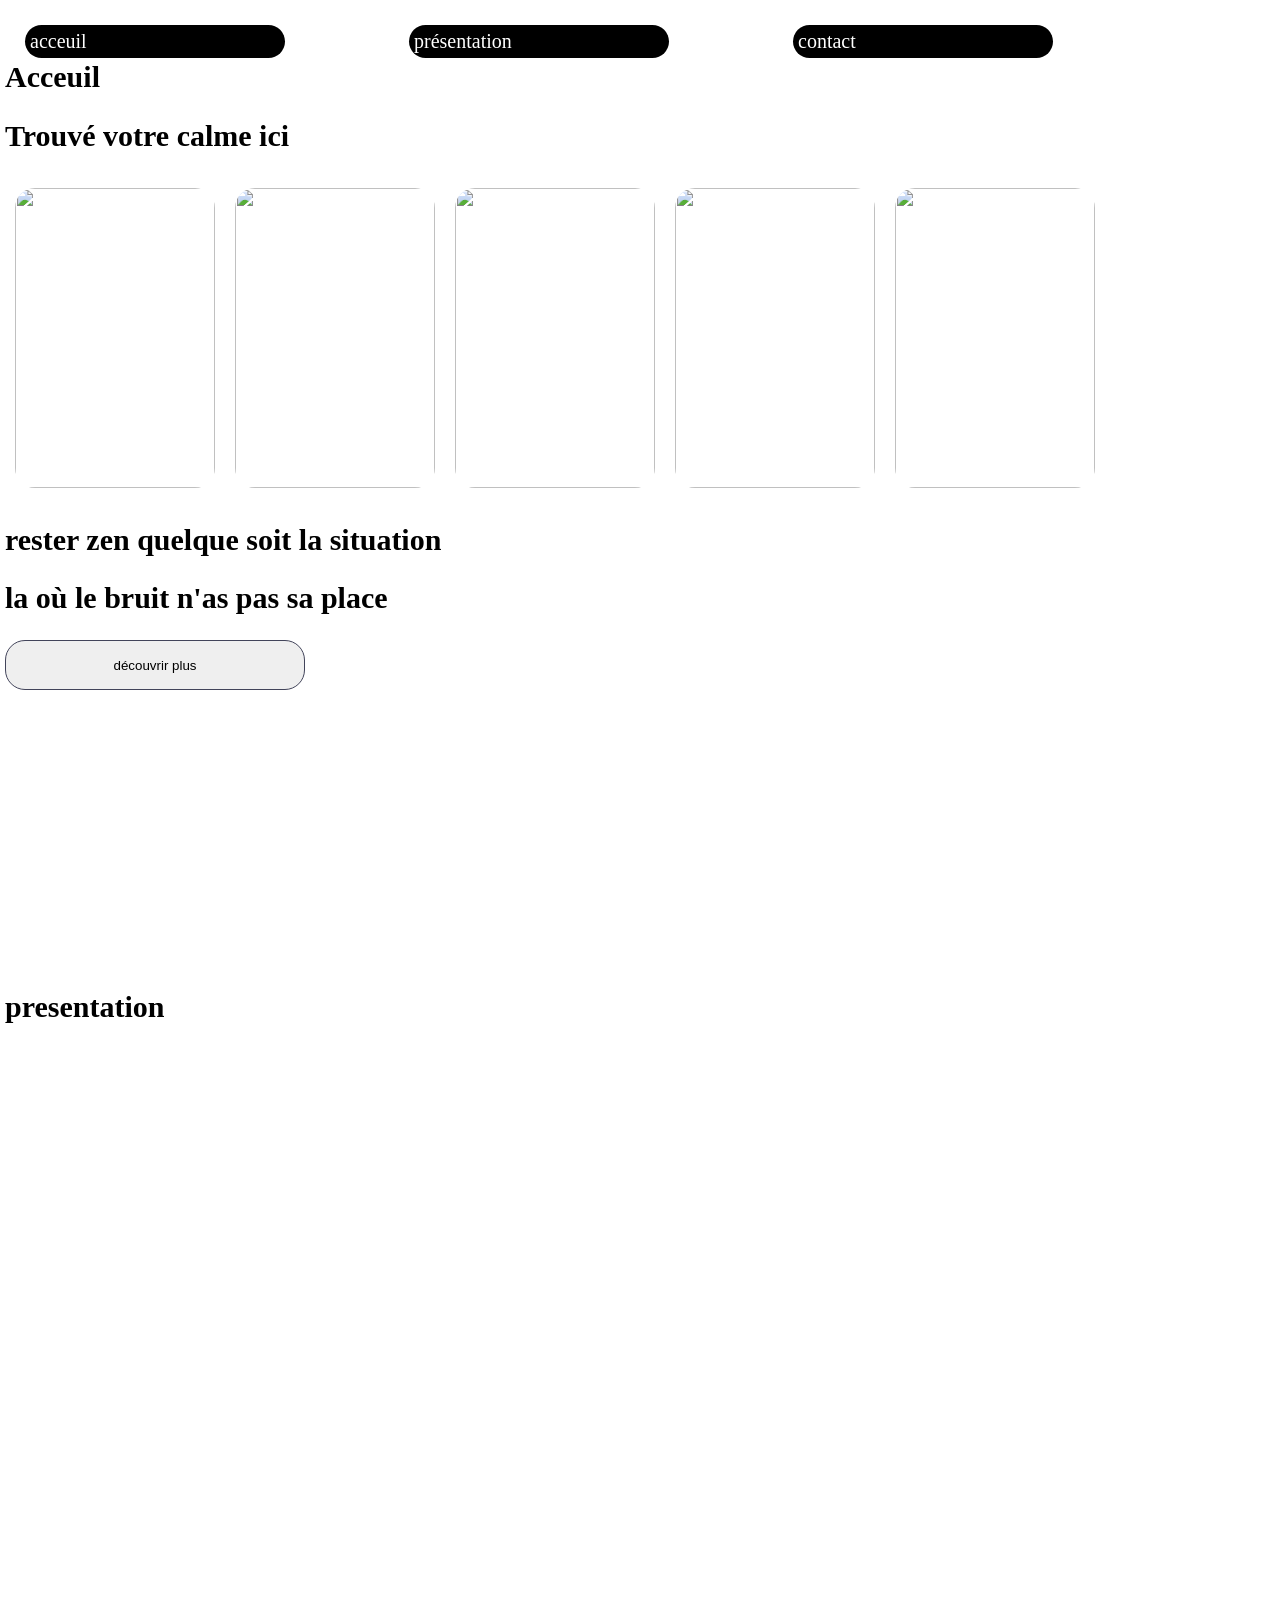
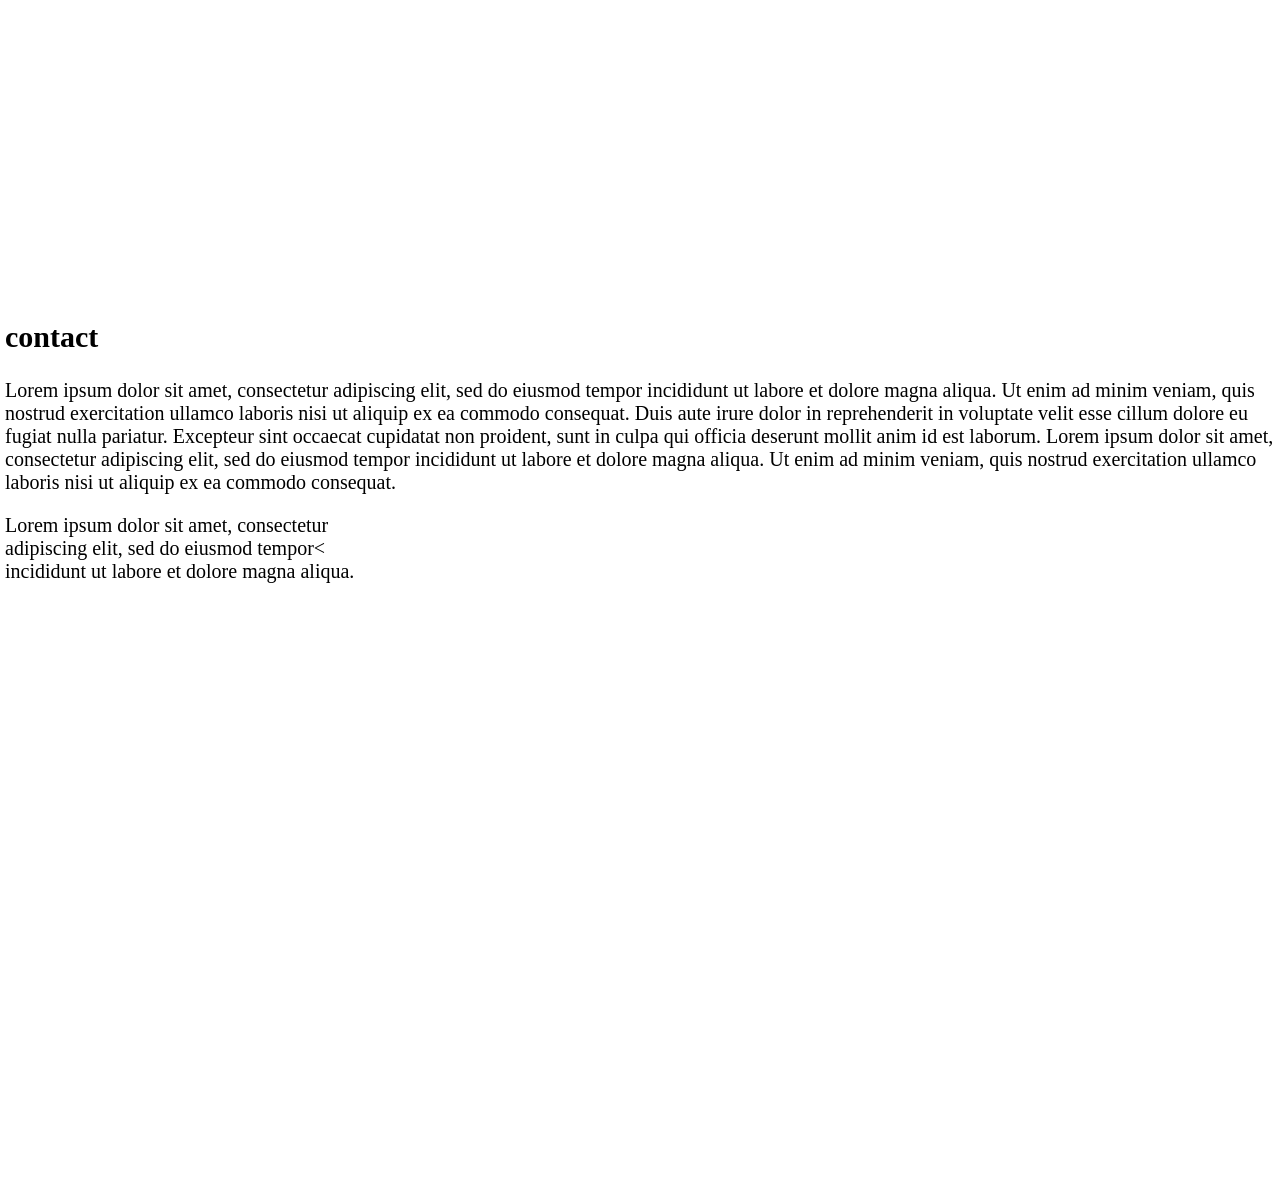
==== acceuil.html @ 3d0328b1 "Add files via upload" ====
<!DOCTYPE html>
<html>

<head>
  <link rel="stylesheet" href="style2.css">
  <script src="script.js"></script>
  <meta charset="UTF-8">
  <meta name="viewport" content="width=device-width, initial-scale=1">
  <title></title>
</head>

<body>
<header>
  <a href="#acceuil">acceuil</a>
  <a href="#presentation">présentation</a>
  <a href="#contact">contact</a>
</header> 
<section id="acceuil">
  <h1>Acceuil</h1>
<h2>Trouvé votre calme ici</h2>
<div class="container">
  <img src="/second/4dcb4a4614b727ba961dc55a13b85043.jpg" alt="" />
  <img src="/second/83fffff4ed17bb43c567ce659638f786.jpg" alt="">
  <img src="/second/3f14d8160b932f9334bf435d0e0bf115.jpg" alt="">
  <img srcset="" src="/second/164726af4f47f827d112cfdb38324d8b.jpg" alt="">
  <img src="/second/2014bc3315f15a80dbf895bf201782bc.jpg" alt="">
</div>
<h2>rester zen quelque soit la situation</h2>
<h2>la où le bruit n'as pas sa place</h2>
<button type="submit" onclick="gol(#presentation)" class="plus">découvrir plus</button>
</section>
<section id="presentation">
  <h1>presentation</h1>

</section>
<section id="contact">
  <h1>contact</h1>
  <p>Lorem ipsum dolor sit amet, consectetur adipiscing elit, sed do eiusmod tempor incididunt ut labore et dolore magna aliqua. Ut enim ad minim veniam, quis nostrud exercitation ullamco laboris nisi ut aliquip ex ea commodo consequat. Duis aute irure dolor in reprehenderit in voluptate velit esse cillum dolore eu fugiat nulla pariatur. Excepteur sint occaecat cupidatat non proident, sunt in culpa qui officia deserunt mollit anim id est laborum.

Lorem ipsum dolor sit amet, consectetur adipiscing elit, sed do eiusmod tempor incididunt ut labore et dolore magna aliqua. Ut enim ad minim veniam, quis nostrud exercitation ullamco laboris nisi ut aliquip ex ea commodo consequat.</p>
<p>Lorem ipsum dolor sit amet, consectetur <br> adipiscing elit, sed do eiusmod tempor<<br> incididunt ut labore et dolore magna aliqua.</p>
</section>
</body>

</html>
---- style2.css ----
body{
  font-family: cursive;
  padding: 5px;
  margin: 0;
  font-size: 20px;
  max-width:100%;
  min-height:100vh;
  background-image: url(/second/bg.png);
  background-size: cover;
  background-position: center;
  background-attachment: fixed; /* ✅ C'EST CETTE LIGNE QUI RÉPARE TOUT */
  background-repeat: no-repeat;
}
header{
  position: fixed;
  backdrop-filter: blur(20px);
  width: 90%;
  height:3vh;
  margin: 10px;
  border-radius: 20px;
  padding:10px;
  display: grid;
  grid-template-columns: 1fr 1fr 1fr;
}
header a{
  text-decoration: none;
  background: #000;
  border-radius: 20px;
  padding:5px;
  width:65%;
  color: #fff;
  font-size:20px;
  margin-bottom:10px;
}
section{
  width: 100%;
  height: 100vh;
  padding-top:30px;
} 
.container{
  display: flex;
  overflow: scroll;
  max-height: 50%;
}
.container img{
  width:200px;
  height: 300px;
  margin:10px;
  border-radius:20px;
}
.container img::hover{
  scale:1.2;
}
.plus{
  width: 300px;
  height:50px;
  border-radius: 20px;
  border: 1px solid #42445A;
}
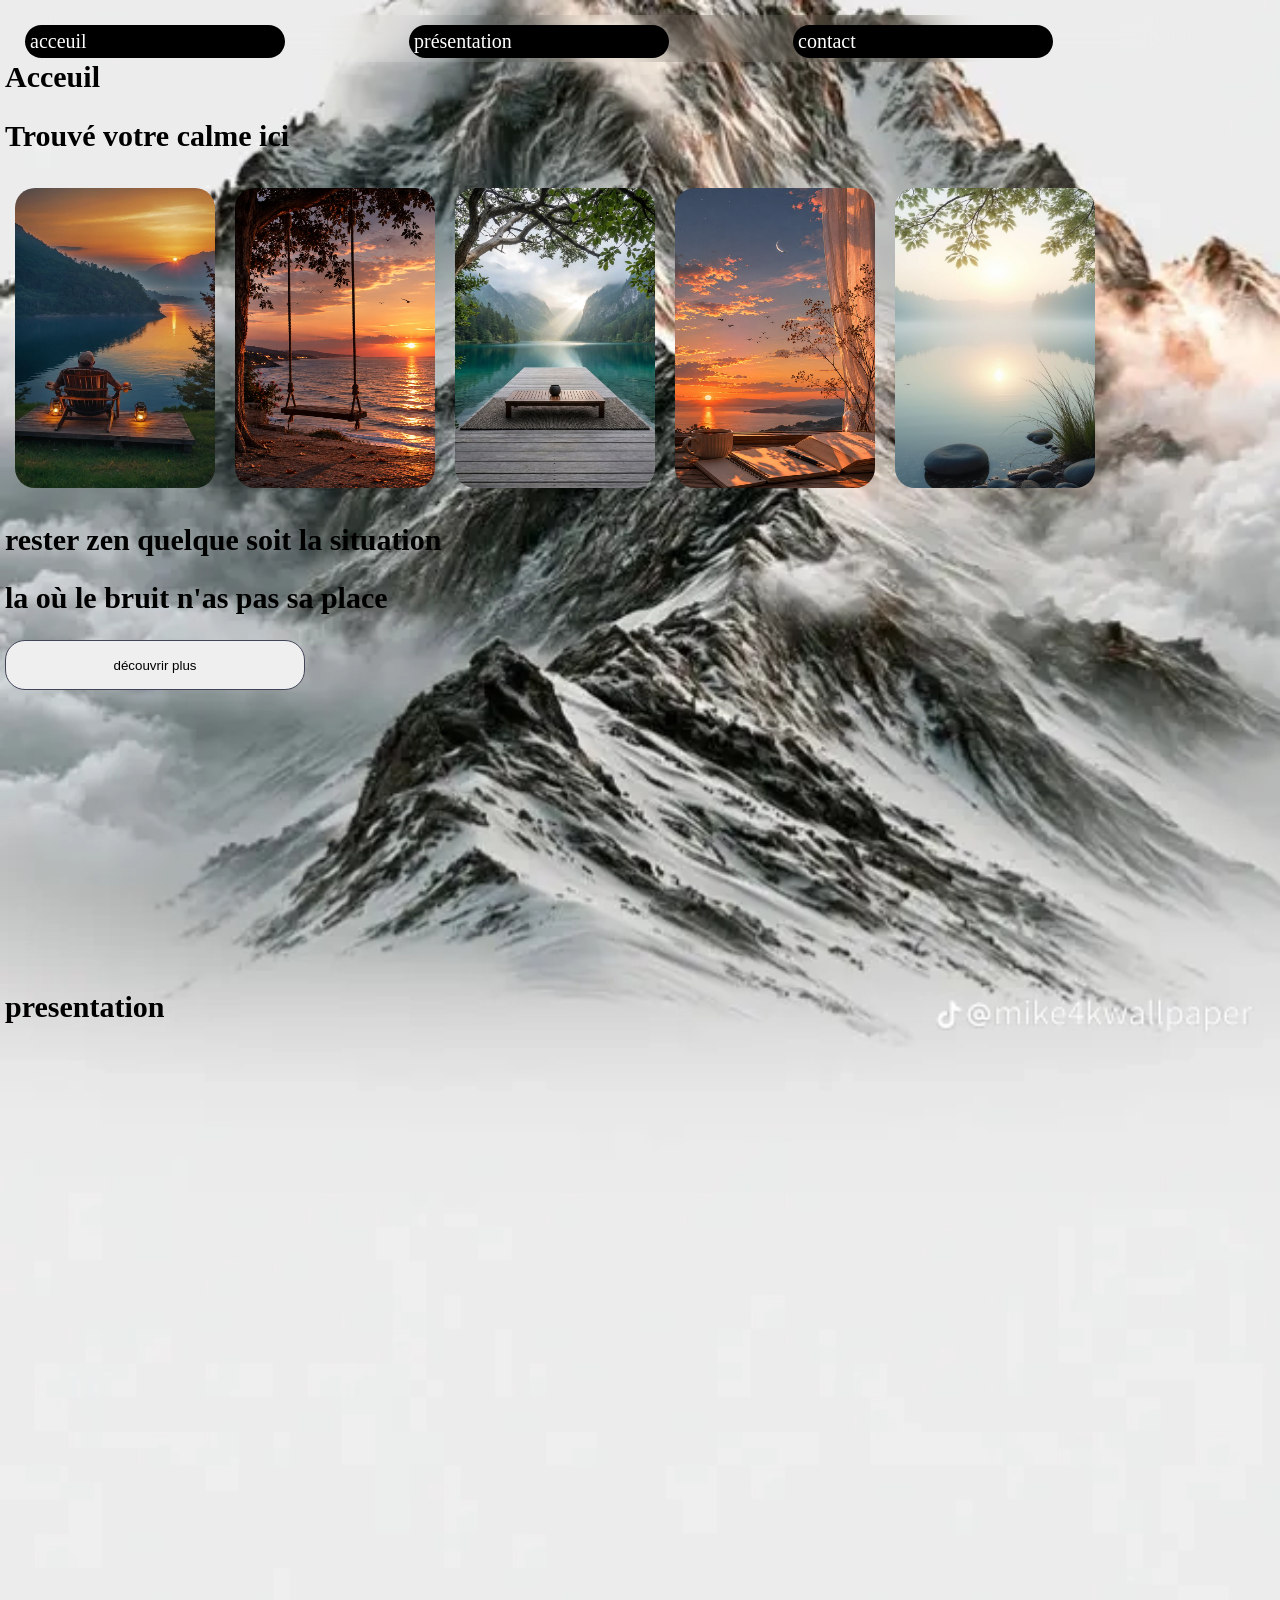
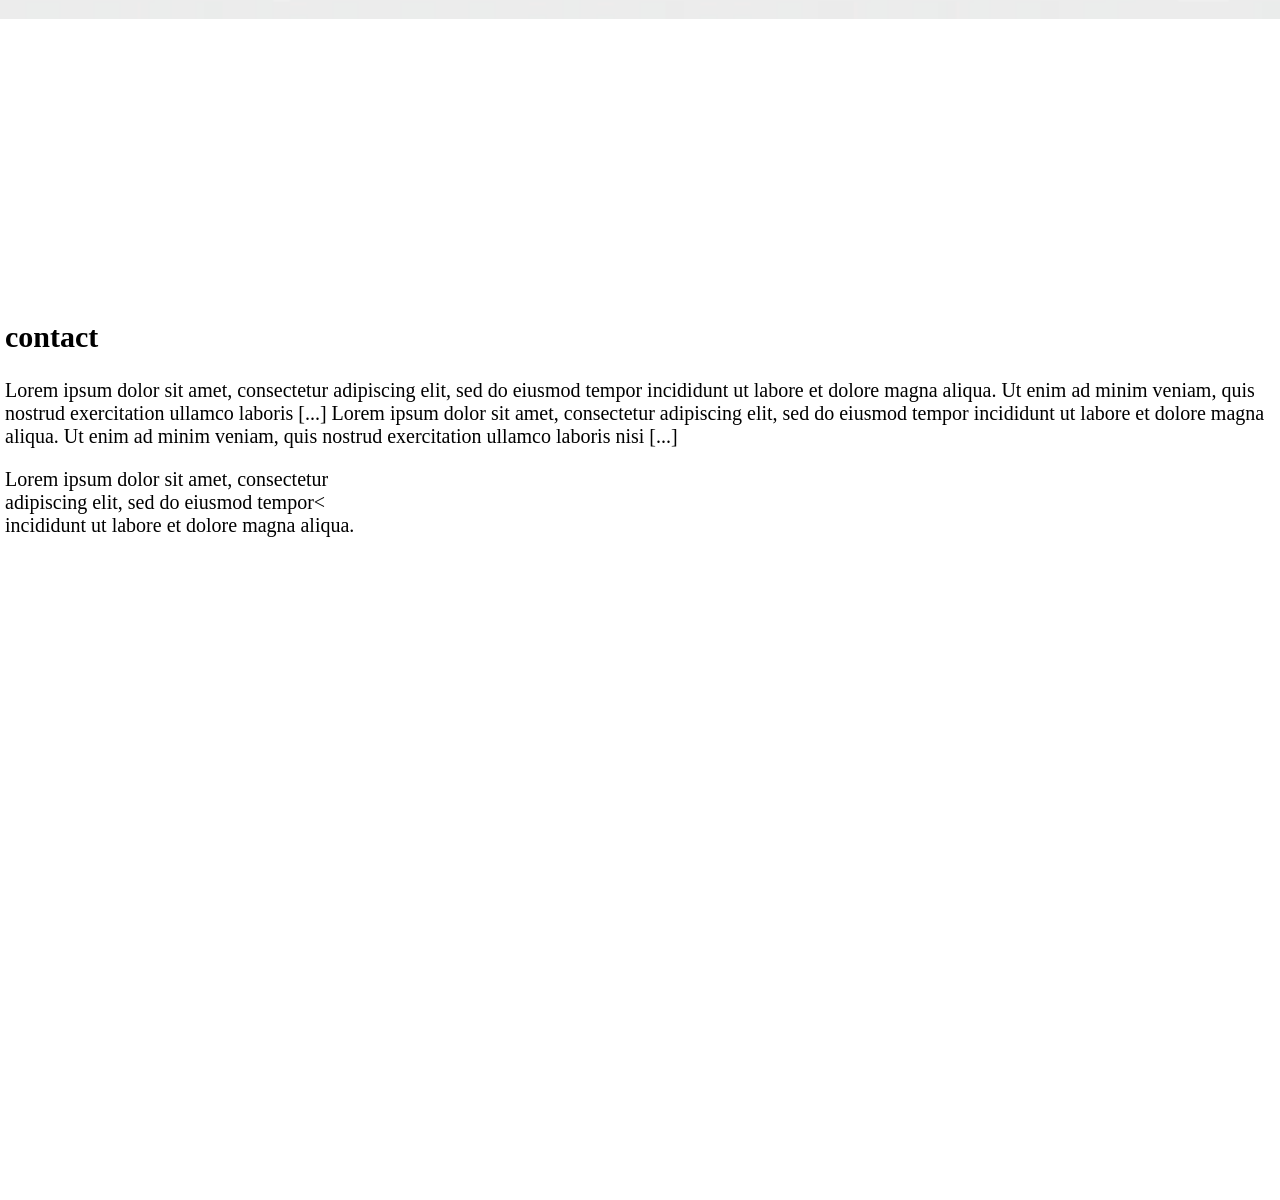
==== commit e0097c94: "Remove '/second/' prefix from image src paths in acceuil.html" ====
--- a/acceuil.html
+++ b/acceuil.html
@@ -19,11 +19,11 @@
   <h1>Acceuil</h1>
 <h2>Trouvé votre calme ici</h2>
 <div class="container">
-  <img src="/second/4dcb4a4614b727ba961dc55a13b85043.jpg" alt="" />
-  <img src="/second/83fffff4ed17bb43c567ce659638f786.jpg" alt="">
-  <img src="/second/3f14d8160b932f9334bf435d0e0bf115.jpg" alt="">
-  <img srcset="" src="/second/164726af4f47f827d112cfdb38324d8b.jpg" alt="">
-  <img src="/second/2014bc3315f15a80dbf895bf201782bc.jpg" alt="">
+  <img src="4dcb4a4614b727ba961dc55a13b85043.jpg" alt="" />
+  <img src="83fffff4ed17bb43c567ce659638f786.jpg" alt="">
+  <img src="3f14d8160b932f9334bf435d0e0bf115.jpg" alt="">
+  <img srcset="" src="164726af4f47f827d112cfdb38324d8b.jpg" alt="">
+  <img src="2014bc3315f15a80dbf895bf201782bc.jpg" alt="">
 </div>
 <h2>rester zen quelque soit la situation</h2>
 <h2>la où le bruit n'as pas sa place</h2>
@@ -35,11 +35,11 @@
 </section>
 <section id="contact">
   <h1>contact</h1>
-  <p>Lorem ipsum dolor sit amet, consectetur adipiscing elit, sed do eiusmod tempor incididunt ut labore et dolore magna aliqua. Ut enim ad minim veniam, quis nostrud exercitation ullamco laboris nisi ut aliquip ex ea commodo consequat. Duis aute irure dolor in reprehenderit in voluptate velit esse cillum dolore eu fugiat nulla pariatur. Excepteur sint occaecat cupidatat non proident, sunt in culpa qui officia deserunt mollit anim id est laborum.
+  <p>Lorem ipsum dolor sit amet, consectetur adipiscing elit, sed do eiusmod tempor incididunt ut labore et dolore magna aliqua. Ut enim ad minim veniam, quis nostrud exercitation ullamco laboris [...]
 
-Lorem ipsum dolor sit amet, consectetur adipiscing elit, sed do eiusmod tempor incididunt ut labore et dolore magna aliqua. Ut enim ad minim veniam, quis nostrud exercitation ullamco laboris nisi ut aliquip ex ea commodo consequat.</p>
+Lorem ipsum dolor sit amet, consectetur adipiscing elit, sed do eiusmod tempor incididunt ut labore et dolore magna aliqua. Ut enim ad minim veniam, quis nostrud exercitation ullamco laboris nisi [...]
 <p>Lorem ipsum dolor sit amet, consectetur <br> adipiscing elit, sed do eiusmod tempor<<br> incididunt ut labore et dolore magna aliqua.</p>
 </section>
 </body>
 
-</html>+</html>
--- a/style2.css
+++ b/style2.css
@@ -5,7 +5,7 @@
   font-size: 20px;
   max-width:100%;
   min-height:100vh;
-  background-image: url(/second/bg.png);
+  background-image: url(bg.png);
   background-size: cover;
   background-position: center;
   background-attachment: fixed; /* ✅ C'EST CETTE LIGNE QUI RÉPARE TOUT */
@@ -56,4 +56,4 @@
   height:50px;
   border-radius: 20px;
   border: 1px solid #42445A;
-}+}
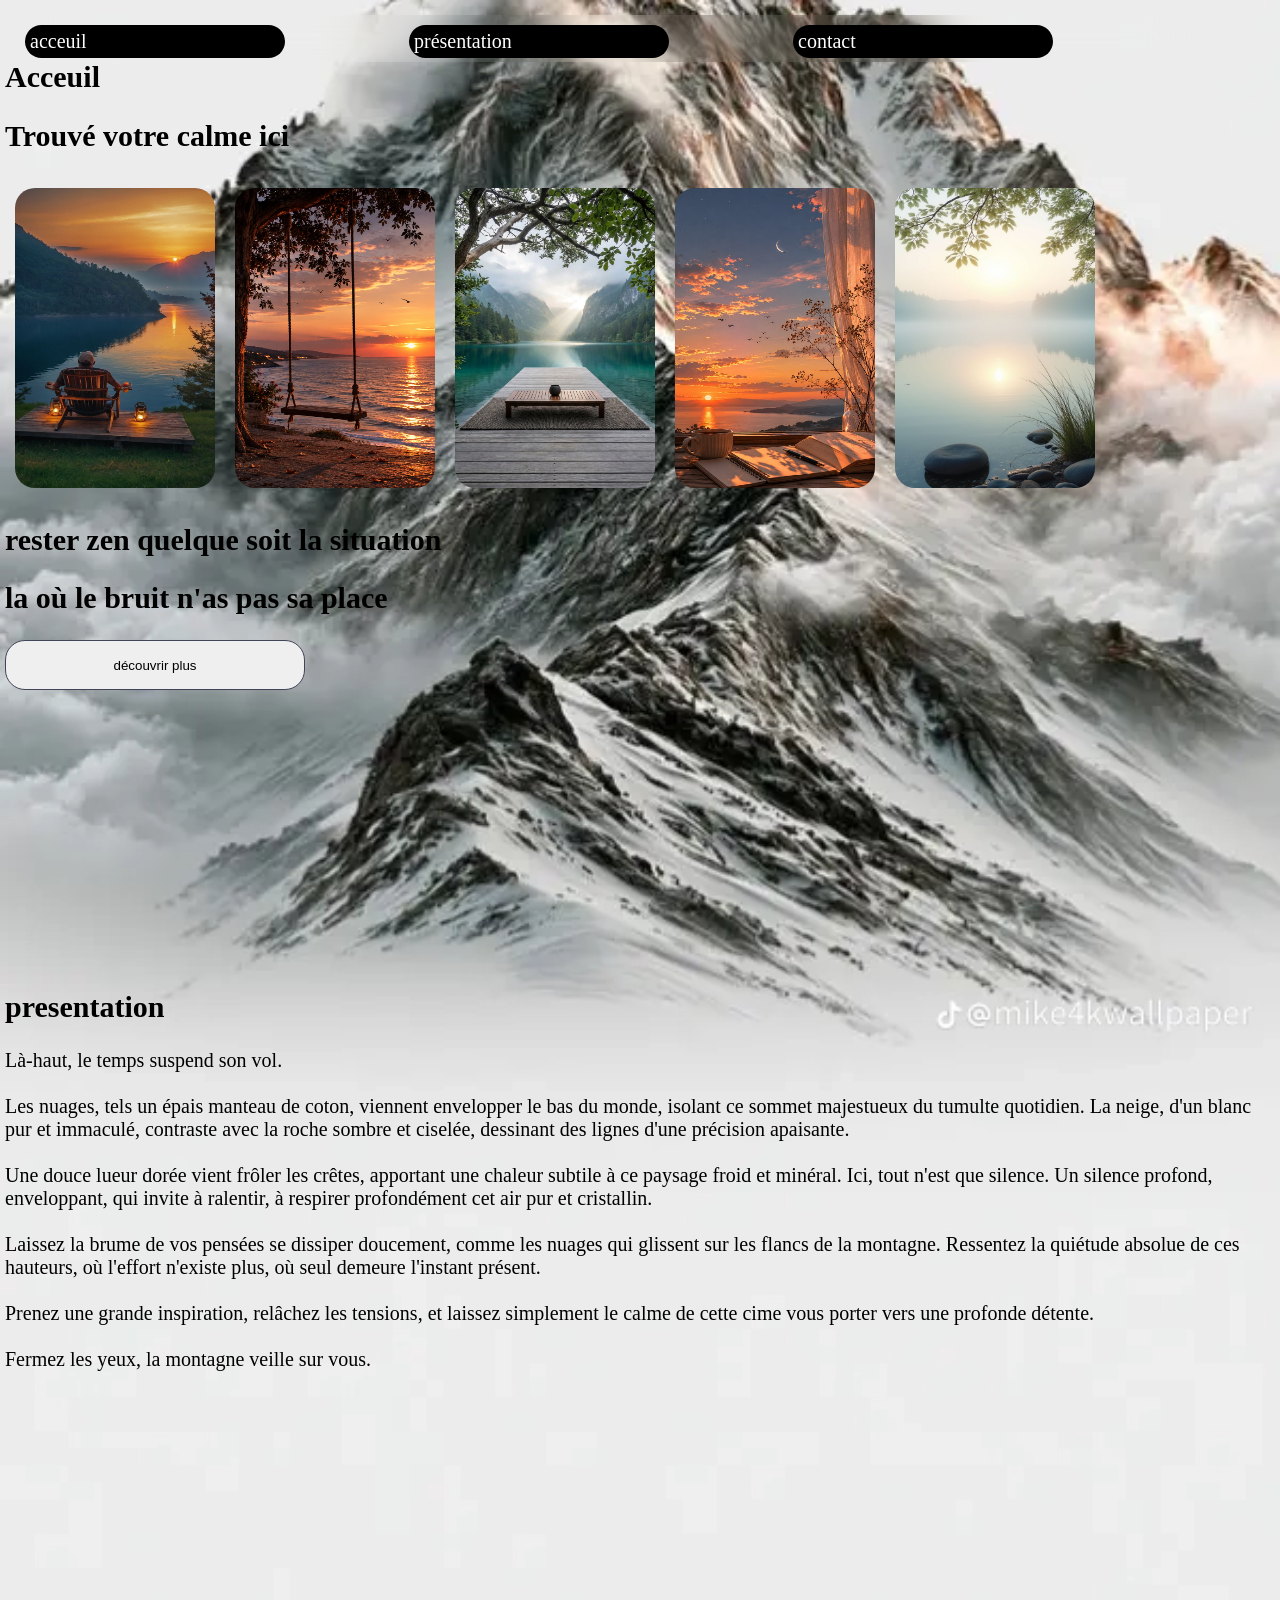
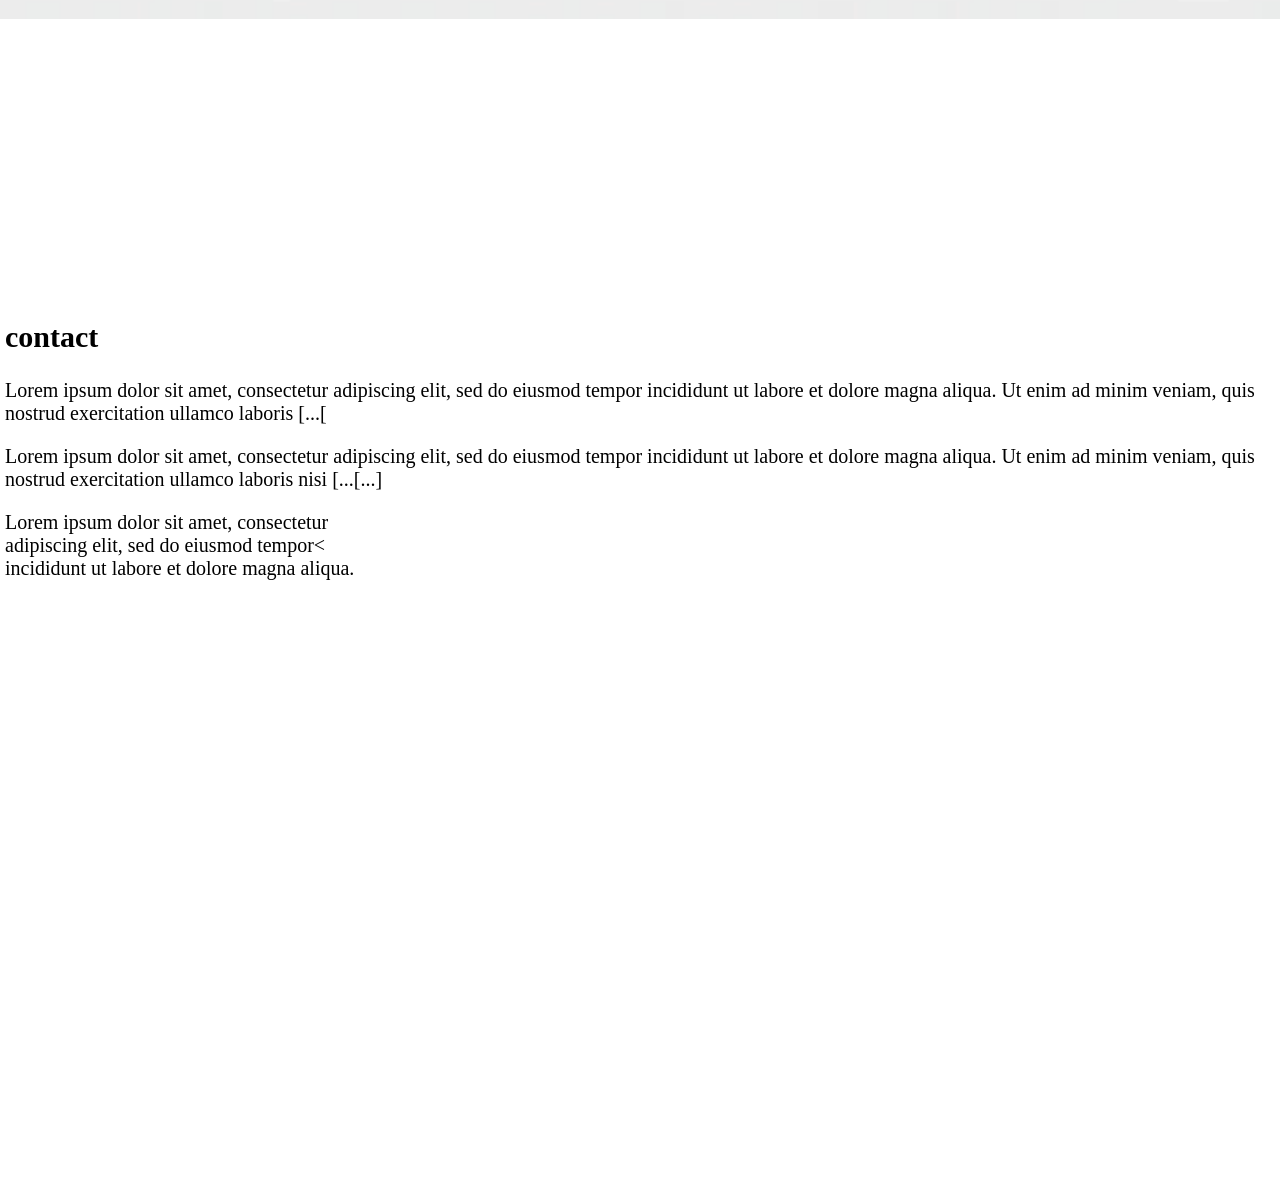
==== commit cac36893: "Add mountain paragraph to presentation section" ====
--- a/acceuil.html
+++ b/acceuil.html
@@ -27,17 +27,28 @@
 </div>
 <h2>rester zen quelque soit la situation</h2>
 <h2>la où le bruit n'as pas sa place</h2>
-<button type="submit" onclick="gol(#presentation)" class="plus">découvrir plus</button>
+<button type="submit" onclick="gol('#presentation')" class="plus">découvrir plus</button>
 </section>
 <section id="presentation">
   <h1>presentation</h1>
+  <p>Là-haut, le temps suspend son vol.<br><br>
+
+Les nuages, tels un épais manteau de coton, viennent envelopper le bas du monde, isolant ce sommet majestueux du tumulte quotidien. La neige, d'un blanc pur et immaculé, contraste avec la roche sombre et ciselée, dessinant des lignes d'une précision apaisante.<br><br>
+
+Une douce lueur dorée vient frôler les crêtes, apportant une chaleur subtile à ce paysage froid et minéral. Ici, tout n'est que silence. Un silence profond, enveloppant, qui invite à ralentir, à respirer profondément cet air pur et cristallin.<br><br>
+
+Laissez la brume de vos pensées se dissiper doucement, comme les nuages qui glissent sur les flancs de la montagne. Ressentez la quiétude absolue de ces hauteurs, où l'effort n'existe plus, où seul demeure l'instant présent.<br><br>
+
+Prenez une grande inspiration, relâchez les tensions, et laissez simplement le calme de cette cime vous porter vers une profonde détente.<br><br>
+
+Fermez les yeux, la montagne veille sur vous.</p>
 
 </section>
 <section id="contact">
   <h1>contact</h1>
-  <p>Lorem ipsum dolor sit amet, consectetur adipiscing elit, sed do eiusmod tempor incididunt ut labore et dolore magna aliqua. Ut enim ad minim veniam, quis nostrud exercitation ullamco laboris [...]
+  <p>Lorem ipsum dolor sit amet, consectetur adipiscing elit, sed do eiusmod tempor incididunt ut labore et dolore magna aliqua. Ut enim ad minim veniam, quis nostrud exercitation ullamco laboris [...[</p>
 
-Lorem ipsum dolor sit amet, consectetur adipiscing elit, sed do eiusmod tempor incididunt ut labore et dolore magna aliqua. Ut enim ad minim veniam, quis nostrud exercitation ullamco laboris nisi [...]
+Lorem ipsum dolor sit amet, consectetur adipiscing elit, sed do eiusmod tempor incididunt ut labore et dolore magna aliqua. Ut enim ad minim veniam, quis nostrud exercitation ullamco laboris nisi [...[...]
 <p>Lorem ipsum dolor sit amet, consectetur <br> adipiscing elit, sed do eiusmod tempor<<br> incididunt ut labore et dolore magna aliqua.</p>
 </section>
 </body>
